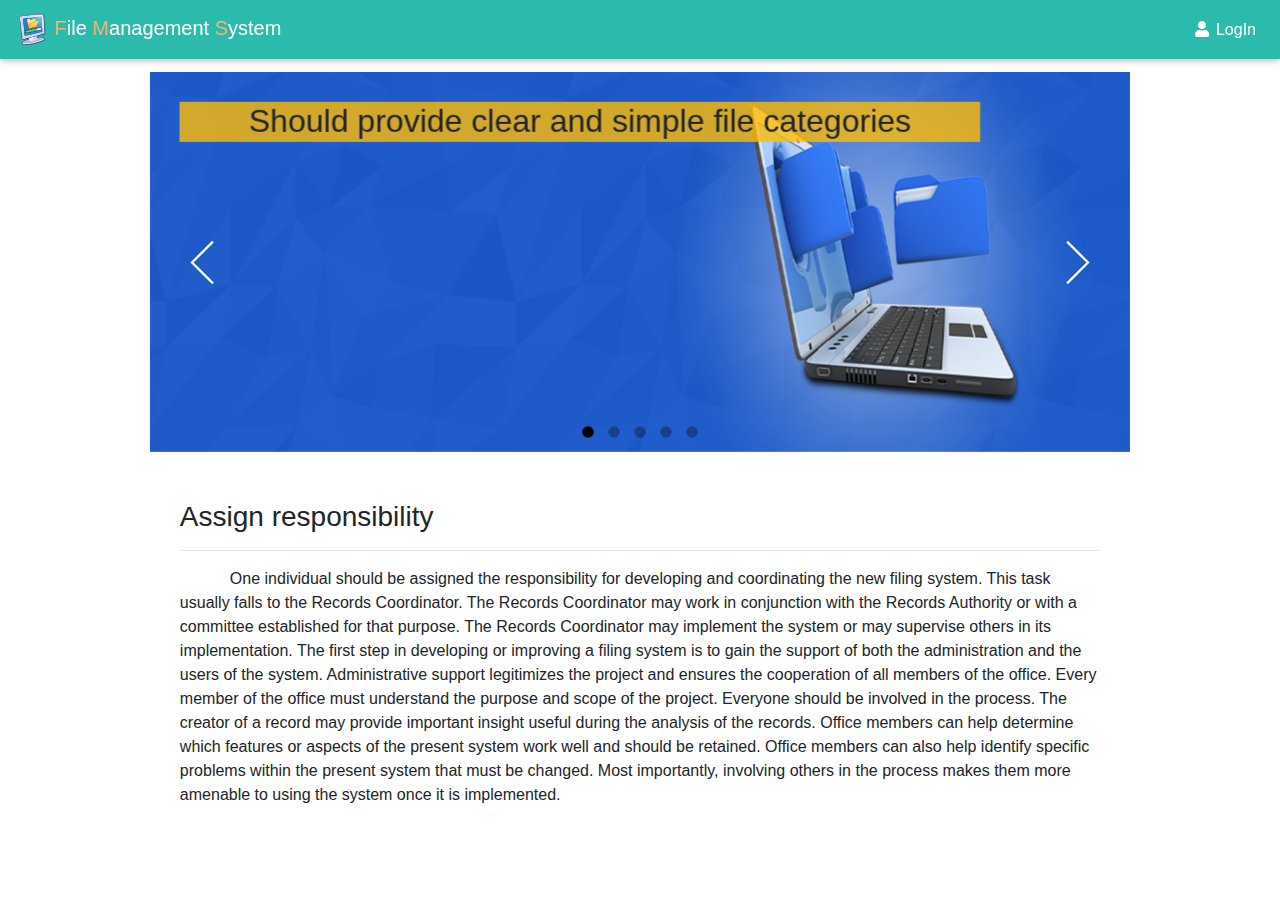
==== index.html @ 38b3a2d8 "first committed" ====
<!DOCTYPE html>
<html lang="en">

<head>
  <meta charset="utf-8">
  <meta name="viewport" content="width=device-width, initial-scale=1, shrink-to-fit=no">
  <meta http-equiv="x-ua-compatible" content="ie=edge">
  <title>Material Design Bootstrap</title>
  <!-- Font Awesome -->
  <link rel="stylesheet" href="https://use.fontawesome.com/releases/v5.8.1/css/all.css">
  <!-- Bootstrap core CSS -->
  <link href="css/bootstrap.min.css" rel="stylesheet">
  <!-- Material Design Bootstrap -->
  <link href="css/mdb.min.css" rel="stylesheet">
  <!-- Your custom styles (optional) -->
  <link href="css/style.css" rel="stylesheet">

  <style type="text/css">
    #loader{
        position: fixed;
        left: 0px;
        top: 0px;
        width: 100%;
        height: 100%;
        z-index: 9999;
        background: url('img/loading.gif') 50% 50% no-repeat rgb(249,249,249);
        opacity: 1;
    }
       /* jssor slider loading skin spin css */
        .jssorl-009-spin img {
            animation-name: jssorl-009-spin;
            animation-duration: 1.6s;
            animation-iteration-count: infinite;
            animation-timing-function: linear;
        }

        @keyframes jssorl-009-spin {
            from {
                transform: rotate(0deg);
            }

            to {
                transform: rotate(360deg);
            }
        }


        .jssorb052 .i {position:absolute;cursor:pointer;}
        .jssorb052 .i .b {fill:#000;fill-opacity:0.3;}
        .jssorb052 .i:hover .b {fill-opacity:.7;}
        .jssorb052 .iav .b {fill-opacity: 1;}
        .jssorb052 .i.idn {opacity:.3;}

        .jssora053 {display:block;position:absolute;cursor:pointer;}
        .jssora053 .a {fill:none;stroke:#fff;stroke-width:640;stroke-miterlimit:10;}
        .jssora053:hover {opacity:.8;}
        .jssora053.jssora053dn {opacity:.5;}
        .jssora053.jssora053ds {opacity:.3;pointer-events:none;}

    p.aaa {
  text-indent: 50px;
}
  </style>
   <script src="js/js/jssor.slider-27.5.0.min.js" type="text/javascript"></script>
    <script type="text/javascript">
        jssor_1_slider_init = function() {

            var jssor_1_SlideoTransitions = [
              [{b:0,d:600,y:-290,e:{y:27}}],
              [{b:0,d:1000,y:185},{b:1000,d:500,o:-1},{b:1500,d:500,o:1},{b:2000,d:1500,r:360},{b:3500,d:1000,rX:30},{b:4500,d:500,rX:-30},{b:5000,d:1000,rY:30},{b:6000,d:500,rY:-30},{b:6500,d:500,sX:1},{b:7000,d:500,sX:-1},{b:7500,d:500,sY:1},{b:8000,d:500,sY:-1},{b:8500,d:500,kX:30},{b:9000,d:500,kX:-30},{b:9500,d:500,kY:30},{b:10000,d:500,kY:-30},{b:10500,d:500,c:{x:125.00,t:-125.00}},{b:11000,d:500,c:{x:-125.00,t:125.00}}],
              [{b:0,d:600,x:535,e:{x:27}}],
              [{b:-1,d:1,o:-1},{b:0,d:600,o:1,e:{o:5}}],
              [{b:-1,d:1,c:{x:250.0,t:-250.0}},{b:0,d:800,c:{x:-250.0,t:250.0},e:{c:{x:7,t:7}}}],
              [{b:-1,d:1,o:-1},{b:0,d:600,x:-570,o:1,e:{x:6}}],
              [{b:-1,d:1,o:-1,r:-180},{b:0,d:800,o:1,r:180,e:{r:7}}],
              [{b:0,d:1000,y:80,e:{y:24}},{b:1000,d:1100,x:570,y:170,o:-1,r:30,sX:9,sY:9,e:{x:2,y:6,r:1,sX:5,sY:5}}],
              [{b:2000,d:600,rY:30}],
              [{b:0,d:500,x:-105},{b:500,d:500,x:230},{b:1000,d:500,y:-120},{b:1500,d:500,x:-70,y:120},{b:2600,d:500,y:-80},{b:3100,d:900,y:160,e:{y:24}}],
              [{b:0,d:1000,o:-0.4,rX:2,rY:1},{b:1000,d:1000,rY:1},{b:2000,d:1000,rX:-1},{b:3000,d:1000,rY:-1},{b:4000,d:1000,o:0.4,rX:-1,rY:-1}]
            ];

            var jssor_1_options = {
              $AutoPlay: 1,
              $Idle: 2000,
              $CaptionSliderOptions: {
                $Class: $JssorCaptionSlideo$,
                $Transitions: jssor_1_SlideoTransitions,
                $Breaks: [
                  [{d:2000,b:1000}]
                ]
              },
              $ArrowNavigatorOptions: {
                $Class: $JssorArrowNavigator$
              },
              $BulletNavigatorOptions: {
                $Class: $JssorBulletNavigator$
              }
            };

            var jssor_1_slider = new $JssorSlider$("jssor_1", jssor_1_options);

            /*#region responsive code begin*/

            var MAX_WIDTH = 980;

            function ScaleSlider() {
                var containerElement = jssor_1_slider.$Elmt.parentNode;
                var containerWidth = containerElement.clientWidth;

                if (containerWidth) {

                    var expectedWidth = Math.min(MAX_WIDTH || containerWidth, containerWidth);

                    jssor_1_slider.$ScaleWidth(expectedWidth);
                }
                else {
                    window.setTimeout(ScaleSlider, 30);
                }
            }

            ScaleSlider();

            $Jssor$.$AddEvent(window, "load", ScaleSlider);
            $Jssor$.$AddEvent(window, "resize", ScaleSlider);
            $Jssor$.$AddEvent(window, "orientationchange", ScaleSlider);
            /*#endregion responsive code end*/
        };


    </script>

   
</head>

<body style="padding:0px; margin:0px; background-color:#fff;font-family:arial,helvetica,sans-serif,verdana,'Open Sans'">

  <!-- Start your project here-->
<!--Navbar -->
<nav class="mb-1 navbar navbar-expand-lg navbar-dark default-color fixed-top">
  <a class="navbar-brand" href="#"><img src="js/img/Files_Download.png" width="33px" height="33px"> <font color="#F0B56F">F</font>ile <font color="#F0B56F">M</font>anagement <font color="#F0B56F">S</font>ystem</a>
  <button class="navbar-toggler" type="button" data-toggle="collapse" data-target="#navbarSupportedContent-4"
    aria-controls="navbarSupportedContent-4" aria-expanded="false" aria-label="Toggle navigation">
    <span class="navbar-toggler-icon"></span>
  </button>
  <div class="collapse navbar-collapse" id="navbarSupportedContent-4">
    <ul class="navbar-nav ml-auto">
      <!-- <li class="nav-item active">
        <a class="nav-link" href="#">
          <i class="fab fa-facebook-f"></i> Facebook
          <span class="sr-only">(current)</span>
        </a>
      </li>
      <li class="nav-item">
        <a class="nav-link" href="#">
          <i class="fab fa-instagram"></i> Instagram</a>
      </li> -->
        <li class="nav-item">
        <a class="nav-link" href="login.html">
          <i class="fas fa-user"></i> LogIn</a>
      </li>
  <!--     <li class="nav-item dropdown">
        <a class="nav-link dropdown-toggle" id="navbarDropdownMenuLink-4" data-toggle="dropdown"
          aria-haspopup="true" aria-expanded="false">
         <a href="login.html"> <i class="fas fa-user"></i> Login </a>
        <div class="dropdown-menu dropdown-menu-right dropdown-info" aria-labelledby="navbarDropdownMenuLink-4">
          <a class="dropdown-item" href="login.html">Login</a>

        </div>
      </li> -->
    </ul>
  </div>
</nav>
<br>
<div id="loader"></div>
<!--/.Navbar -->
<br><Br>
<!-- Card -->
<div class="container col-md-10">
    <div id="jssor_1" style="position:relative;margin:0 auto;top:0px;left:0px;width:980px;height:380px;overflow:hidden;visibility:hidden;">
        <!-- Loading Screen -->
        <div data-u="loading" class="jssorl-009-spin" style="position:absolute;top:0px;left:0px;width:100%;height:100%;text-align:center;background-color:rgba(0,0,0,0.7);">
            <img style="margin-top:-19px;position:relative;top:50%;width:38px;height:38px;" src="img/spin.svg" />
        </div>
        <div data-u="slides" style="cursor:default;position:relative;top:0px;left:0px;width:980px;height:380px;overflow:hidden;">
            <div data-p="170">
                <img data-u="image" src="js/img/Document-management-banner-image.png" />
                <div data-t="0" style="position:absolute;top:320px;left:30px;width:800px;height:40px;font-family:Oswald,sans-serif;font-size:32px;font-weight:200;line-height:1.2;text-align:center;background-color:rgba(255,188,5,0.8);">Should provide clear and simple file categories</div>
            </div>
            <div data-p="170">
                <img data-u="image" src="js/img/latest-banner-1.jpg" />
                <div data-t="1" style="position:absolute;top:-50px;left:125px;width:800px;height:40px;font-family:Oswald,sans-serif;font-size:32px;font-weight:200;line-height:1.2;text-align:center;background-color:rgba(255,188,5,0.8);">Faster filing and retrieval of information</div>
            </div>
            <div data-p="170">
                <img data-u="image" src="js/img/Electronic-Document-Cartoon-201807-001.jpg" />
                <div data-t="2" style="position:absolute;top:30px;left:-505px;width:800px;height:40px;font-family:Oswald,sans-serif;font-size:32px;font-weight:200;line-height:1.2;text-align:center;background-color:rgba(255,188,5,0.8);">Less time spent on filingDocument Records</div>
            </div>
            <div data-p="170">
                <img data-u="image" src="js/img/banner.jpg" />
                <div data-t="3" style="position:absolute;top:30px;left:30px;width:800px;height:40px;font-family:Oswald,sans-serif;font-size:32px;font-weight:200;line-height:1.2;text-align:center;background-color:rgba(255,188,5,0.8);">Less office space used for filing equipment</div>
            </div>
            <div data-p="170">
                <img data-u="image" src="js/img/banner-electronic-document-management-system.jpg" />
                <div data-t="4" style="position:absolute;top:30px;left:30px;width:800px;height:40px;font-family:Oswald,sans-serif;font-size:32px;font-weight:200;line-height:1.2;text-align:center;background-color:rgba(255,188,5,0.8);">Protection of vital records</div>
            </div>

        </div>
        <!-- Bullet Navigator -->
        <div data-u="navigator" class="jssorb052" style="position:absolute;bottom:12px;right:12px;" data-autocenter="1" data-scale="0.5" data-scale-bottom="0.75">
            <div data-u="prototype" class="i" style="width:16px;height:16px;">
                <svg viewbox="0 0 16000 16000" style="position:absolute;top:0;left:0;width:100%;height:100%;">
                    <circle class="b" cx="8000" cy="8000" r="5800"></circle>
                </svg>
            </div>
        </div>
        <!-- Arrow Navigator -->
        <div data-u="arrowleft" class="jssora053" style="width:55px;height:55px;top:0px;left:25px;" data-autocenter="2" data-scale="0.75" data-scale-left="0.75">
            <svg viewbox="0 0 16000 16000" style="position:absolute;top:0;left:0;width:100%;height:100%;">
                <polyline class="a" points="11040,1920 4960,8000 11040,14080 "></polyline>
            </svg>
        </div>
        <div data-u="arrowright" class="jssora053" style="width:55px;height:55px;top:0px;right:25px;" data-autocenter="2" data-scale="0.75" data-scale-right="0.75">
            <svg viewbox="0 0 16000 16000" style="position:absolute;top:0;left:0;width:100%;height:100%;">
                <polyline class="a" points="4960,1920 11040,8000 4960,14080 "></polyline>
            </svg>
        </div>
    </div>
    <script type="text/javascript">jssor_1_slider_init();</script>
    <!-- #endregion Jssor Slider End -->
  <Br><Br>
    <div class="container col-md-11 ">
      <h3>Assign responsibility</h3>
      <hr></hr>
      <p class="aaa">
One individual should be assigned the responsibility for developing and coordinating the new filing system. This task usually falls to the Records Coordinator. The Records Coordinator may work in conjunction with the Records Authority or with a committee established for that purpose. The Records Coordinator may implement the system or may supervise others in its implementation.

The first step in developing or improving a filing system is to gain the support of both the administration and the users of the system. Administrative support legitimizes the project and ensures the cooperation of all members of the office.

Every member of the office must understand the purpose and scope of the project. Everyone should be involved in the process. The creator of a record may provide important insight useful during the analysis of the records. Office members can help determine which features or aspects of the present system work well and should be retained. Office members can also help identify specific problems within the present system that must be changed. Most importantly, involving others in the process makes them more amenable to using the system once it is implemented.</p>
    </div>

</div>
<!-- Card -->
  <!-- /Start your project here-->

  <!-- SCRIPTS -->
  <!-- JQuery -->
  <script type="text/javascript" src="js/jquery-3.4.0.min.js"></script>
  <!-- Bootstrap tooltips -->
  <script type="text/javascript" src="js/popper.min.js"></script>
  <!-- Bootstrap core JavaScript -->
  <script type="text/javascript" src="js/bootstrap.min.js"></script>
  <!-- MDB core JavaScript -->
  <script type="text/javascript" src="js/mdb.min.js"></script>
</body>

<script type="text/javascript">
   $("#Register").on("click", function () {
   
          uservalidate();
          passvalidate();
   
         if (uservalidate() === true
          && passvalidate() === true
   
          ) {
   
   };
   
   
   });
   
   
   function uservalidate() {
   if ($('#materialFormCardNameEx').val() == '') { 
       $('#materialFormCardNameEx').css('border-color', '#dc3545');
    return false;
     } else {
      $('#materialFormCardNameEx').css('border-color', '#28a745'); 
       return true;
   }
   
   };
   
   function passvalidate() {
   if ($('#materialFormCardEmailEx').val() == '') { 
    $('#materialFormCardEmailEx').css('border-color', '#dc3545');
    return false;
     } else {
      $('#materialFormCardEmailEx').css('border-color', '#28a745'); 
       return true;
   }
   
   };
   
   
</script>
</script>
  <script src = "jss/jquery.js"></script>
  <script src = "jss/bootstrap.js"></script>
  <script src = "jss/login.js"></script>
  <script src="jquery.min.js"></script>
<script type="text/javascript">
  $(window).on('load', function(){
    //you remove this timeout
    setTimeout(function(){
          $('#loader').fadeOut('slow');  
      });
      //remove the timeout
      //$('#loader').fadeOut('slow'); 
  });
</script>
</html>
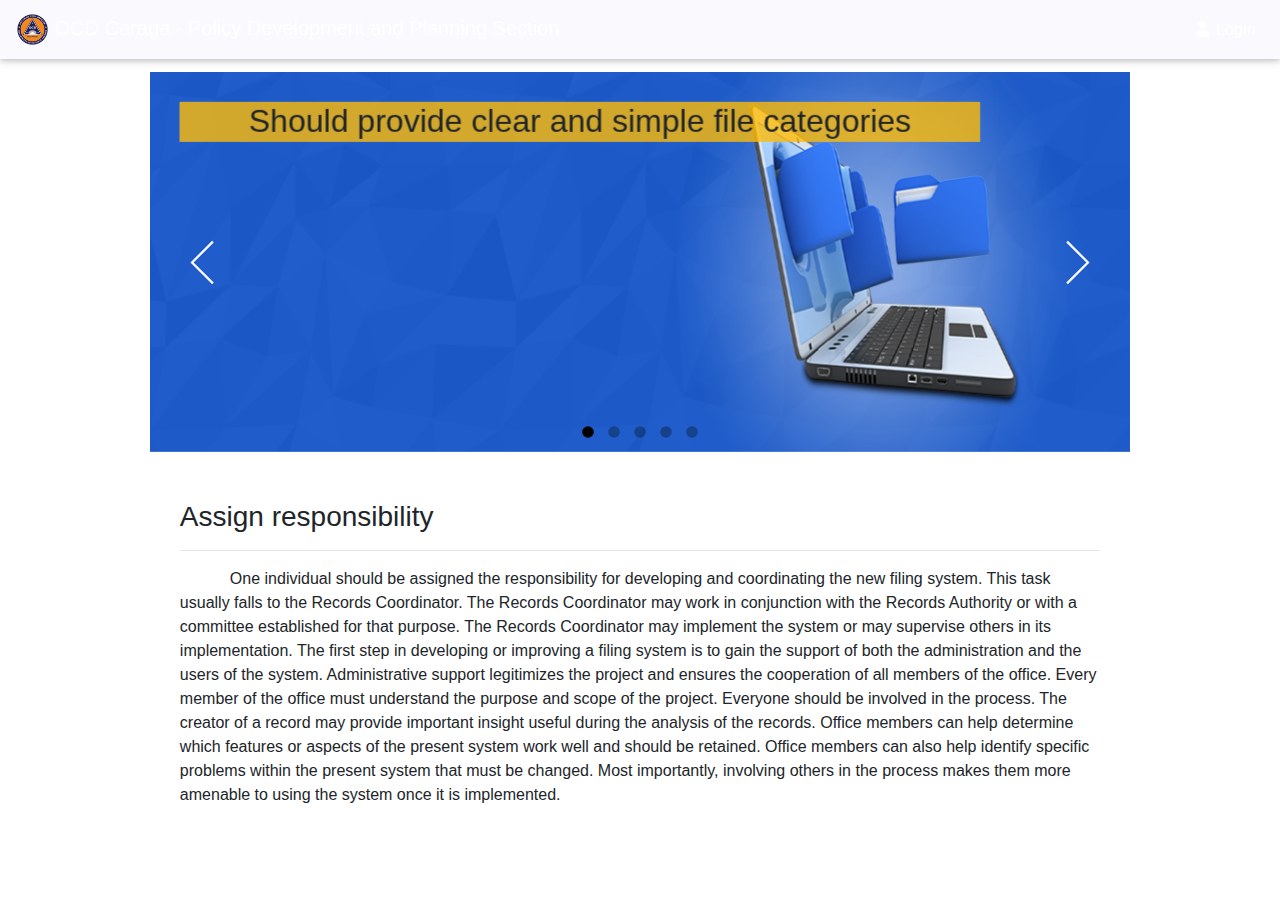
==== commit 11458c99: "ss" ====
--- a/index.html
+++ b/index.html
@@ -137,7 +137,7 @@
   <!-- Start your project here-->
 <!--Navbar -->
 <nav class="mb-1 navbar navbar-expand-lg navbar-dark default-color fixed-top">
-  <a class="navbar-brand" href="#"><img src="js/img/Files_Download.png" width="33px" height="33px"> <font color="#F0B56F">F</font>ile <font color="#F0B56F">M</font>anagement <font color="#F0B56F">S</font>ystem</a>
+  <a class="navbar-brand" href="#"><img src="js/img/OCD.png" width="33px" height="auto"<font color="#0000000"> OCD Caraga - Policy Development and Planning Section</font></a>
   <button class="navbar-toggler" type="button" data-toggle="collapse" data-target="#navbarSupportedContent-4"
     aria-controls="navbarSupportedContent-4" aria-expanded="false" aria-label="Toggle navigation">
     <span class="navbar-toggler-icon"></span>
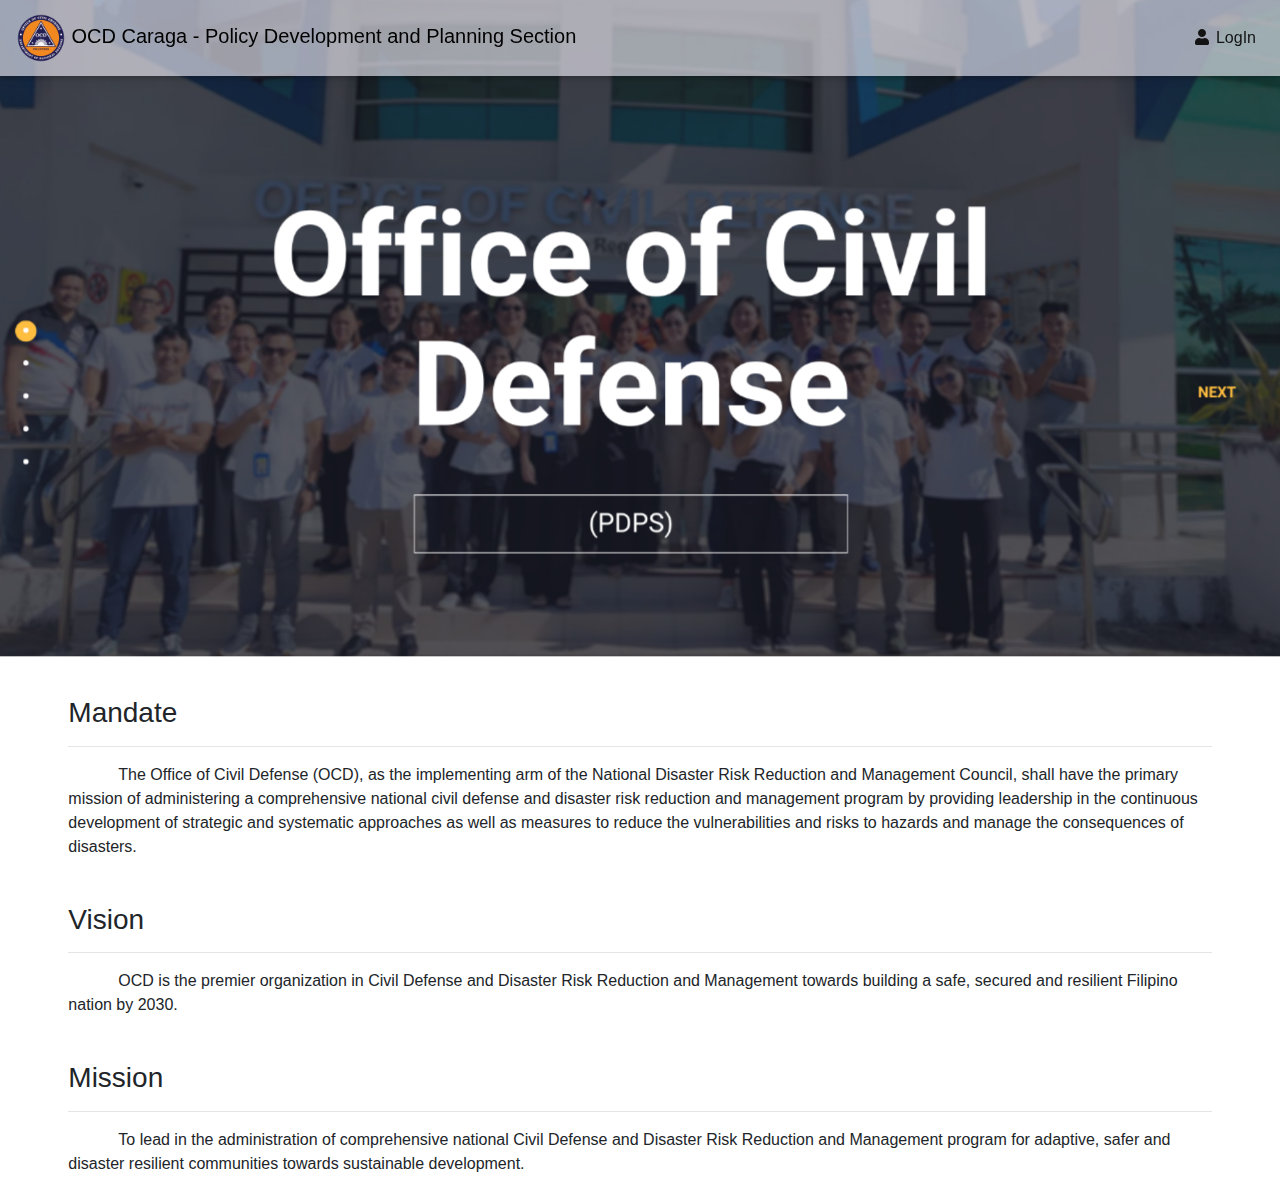
==== commit de10062d: "mine" ====
--- a/index.html
+++ b/index.html
@@ -137,7 +137,7 @@
   <!-- Start your project here-->
 <!--Navbar -->
 <nav class="mb-1 navbar navbar-expand-lg navbar-dark default-color fixed-top">
-  <a class="navbar-brand" href="#"><img src="js/img/OCD.png" width="33px" height="auto"<font color="#0000000"> OCD Caraga - Policy Development and Planning Section</font></a>
+  <a class="navbar-brand" href="#"><img src="js/img/OCD.png" width="50px" height="auto"><font color="#000000"> OCD Caraga - Policy Development and Planning Section</font></a>
   <button class="navbar-toggler" type="button" data-toggle="collapse" data-target="#navbarSupportedContent-4"
     aria-controls="navbarSupportedContent-4" aria-expanded="false" aria-label="Toggle navigation">
     <span class="navbar-toggler-icon"></span>
@@ -154,10 +154,12 @@
         <a class="nav-link" href="#">
           <i class="fab fa-instagram"></i> Instagram</a>
       </li> -->
-        <li class="nav-item">
-        <a class="nav-link" href="login.html">
-          <i class="fas fa-user"></i> LogIn</a>
-      </li>
+      <li class="nav-item">
+        <a class="nav-link" href="login.html" style="color: #131313;">
+            <i class="fas fa-user"></i> LogIn
+        </a>
+    </li>
+    
   <!--     <li class="nav-item dropdown">
         <a class="nav-link dropdown-toggle" id="navbarDropdownMenuLink-4" data-toggle="dropdown"
           aria-haspopup="true" aria-expanded="false">
@@ -176,67 +178,52 @@
 <br><Br>
 <!-- Card -->
 <div class="container col-md-10">
-    <div id="jssor_1" style="position:relative;margin:0 auto;top:0px;left:0px;width:980px;height:380px;overflow:hidden;visibility:hidden;">
+    <div id="jssor_1" style="position:relative;margin:0 auto;top:-180px;left:-200px;width:705px;height:580px;">
         <!-- Loading Screen -->
         <div data-u="loading" class="jssorl-009-spin" style="position:absolute;top:0px;left:0px;width:100%;height:100%;text-align:center;background-color:rgba(0,0,0,0.7);">
             <img style="margin-top:-19px;position:relative;top:50%;width:38px;height:38px;" src="img/spin.svg" />
         </div>
-        <div data-u="slides" style="cursor:default;position:relative;top:0px;left:0px;width:980px;height:380px;overflow:hidden;">
-            <div data-p="170">
-                <img data-u="image" src="js/img/Document-management-banner-image.png" />
-                <div data-t="0" style="position:absolute;top:320px;left:30px;width:800px;height:40px;font-family:Oswald,sans-serif;font-size:32px;font-weight:200;line-height:1.2;text-align:center;background-color:rgba(255,188,5,0.8);">Should provide clear and simple file categories</div>
-            </div>
-            <div data-p="170">
-                <img data-u="image" src="js/img/latest-banner-1.jpg" />
-                <div data-t="1" style="position:absolute;top:-50px;left:125px;width:800px;height:40px;font-family:Oswald,sans-serif;font-size:32px;font-weight:200;line-height:1.2;text-align:center;background-color:rgba(255,188,5,0.8);">Faster filing and retrieval of information</div>
-            </div>
-            <div data-p="170">
-                <img data-u="image" src="js/img/Electronic-Document-Cartoon-201807-001.jpg" />
-                <div data-t="2" style="position:absolute;top:30px;left:-505px;width:800px;height:40px;font-family:Oswald,sans-serif;font-size:32px;font-weight:200;line-height:1.2;text-align:center;background-color:rgba(255,188,5,0.8);">Less time spent on filingDocument Records</div>
-            </div>
-            <div data-p="170">
-                <img data-u="image" src="js/img/banner.jpg" />
-                <div data-t="3" style="position:absolute;top:30px;left:30px;width:800px;height:40px;font-family:Oswald,sans-serif;font-size:32px;font-weight:200;line-height:1.2;text-align:center;background-color:rgba(255,188,5,0.8);">Less office space used for filing equipment</div>
-            </div>
-            <div data-p="170">
-                <img data-u="image" src="js/img/banner-electronic-document-management-system.jpg" />
-                <div data-t="4" style="position:absolute;top:30px;left:30px;width:800px;height:40px;font-family:Oswald,sans-serif;font-size:32px;font-weight:200;line-height:1.2;text-align:center;background-color:rgba(255,188,5,0.8);">Protection of vital records</div>
-            </div>
-
-        </div>
-        <!-- Bullet Navigator -->
-        <div data-u="navigator" class="jssorb052" style="position:absolute;bottom:12px;right:12px;" data-autocenter="1" data-scale="0.5" data-scale-bottom="0.75">
-            <div data-u="prototype" class="i" style="width:16px;height:16px;">
-                <svg viewbox="0 0 16000 16000" style="position:absolute;top:0;left:0;width:100%;height:100%;">
-                    <circle class="b" cx="8000" cy="8000" r="5800"></circle>
-                </svg>
-            </div>
-        </div>
-        <!-- Arrow Navigator -->
-        <div data-u="arrowleft" class="jssora053" style="width:55px;height:55px;top:0px;left:25px;" data-autocenter="2" data-scale="0.75" data-scale-left="0.75">
-            <svg viewbox="0 0 16000 16000" style="position:absolute;top:0;left:0;width:100%;height:100%;">
-                <polyline class="a" points="11040,1920 4960,8000 11040,14080 "></polyline>
-            </svg>
-        </div>
-        <div data-u="arrowright" class="jssora053" style="width:55px;height:55px;top:0px;right:25px;" data-autocenter="2" data-scale="0.75" data-scale-right="0.75">
-            <svg viewbox="0 0 16000 16000" style="position:absolute;top:0;left:0;width:100%;height:100%;">
-                <polyline class="a" points="4960,1920 11040,8000 4960,14080 "></polyline>
-            </svg>
-        </div>
-    </div>
+        <div data-u="slides" style="cursor:default;position:relative;top:0px;left:0px;width:980px;height:550px;overflow:hidden;">
+          <div data-p="170">
+            <img data-u="image" src="js/img/fontpager.png" style="width: 100%; height: 100%;" />
+            <div data-t="0" style="position:absolute;top:320px;left:30px;width:800px;height:40px;font-family:Oswald,sans-serif;font-size:32px;font-weight:200;line-height:1.2;text-align:center;background-color:rgba(255, 188, 5, 0);"></div>
+        </div>
+                    </div>
+               </div>
+
+        </div>
+        
     <script type="text/javascript">jssor_1_slider_init();</script>
     <!-- #endregion Jssor Slider End -->
   <Br><Br>
-    <div class="container col-md-11 ">
-      <h3>Assign responsibility</h3>
-      <hr></hr>
+    <div class="container col-md-11" style="margin-top: -230px;">
+      <h3>Mandate</h3>
+      <hr>
       <p class="aaa">
-One individual should be assigned the responsibility for developing and coordinating the new filing system. This task usually falls to the Records Coordinator. The Records Coordinator may work in conjunction with the Records Authority or with a committee established for that purpose. The Records Coordinator may implement the system or may supervise others in its implementation.
-
-The first step in developing or improving a filing system is to gain the support of both the administration and the users of the system. Administrative support legitimizes the project and ensures the cooperation of all members of the office.
-
-Every member of the office must understand the purpose and scope of the project. Everyone should be involved in the process. The creator of a record may provide important insight useful during the analysis of the records. Office members can help determine which features or aspects of the present system work well and should be retained. Office members can also help identify specific problems within the present system that must be changed. Most importantly, involving others in the process makes them more amenable to using the system once it is implemented.</p>
-    </div>
+        The Office of Civil Defense (OCD), as the implementing arm of the National Disaster Risk Reduction and Management Council, 
+        shall have the primary mission of administering a comprehensive national civil defense and disaster risk reduction and management 
+        program by providing leadership in the continuous development of strategic and systematic approaches as well as measures to reduce 
+        the vulnerabilities and risks to hazards and manage the consequences of disasters.     </p>
+  </div>
+
+  <Br><Br>
+    <div class="container col-md-11" style="margin-top: -20px;">
+      <h3>Vision</h3>
+      <hr>
+      <p class="aaa">
+        OCD is the premier organization in Civil Defense and Disaster Risk Reduction and Management 
+        towards building a safe, secured and resilient Filipino nation by 2030.     </p>
+  </div>
+
+  <Br><Br>
+    <div class="container col-md-11" style="margin-top: -20px;">
+      <h3>Mission</h3>
+      <hr>
+      <p class="aaa">
+        To lead in the administration of comprehensive national Civil Defense and Disaster Risk Reduction 
+        and Management program for adaptive, safer and disaster resilient communities towards sustainable development.     </p>
+  </div>
+  
 
 </div>
 <!-- Card -->
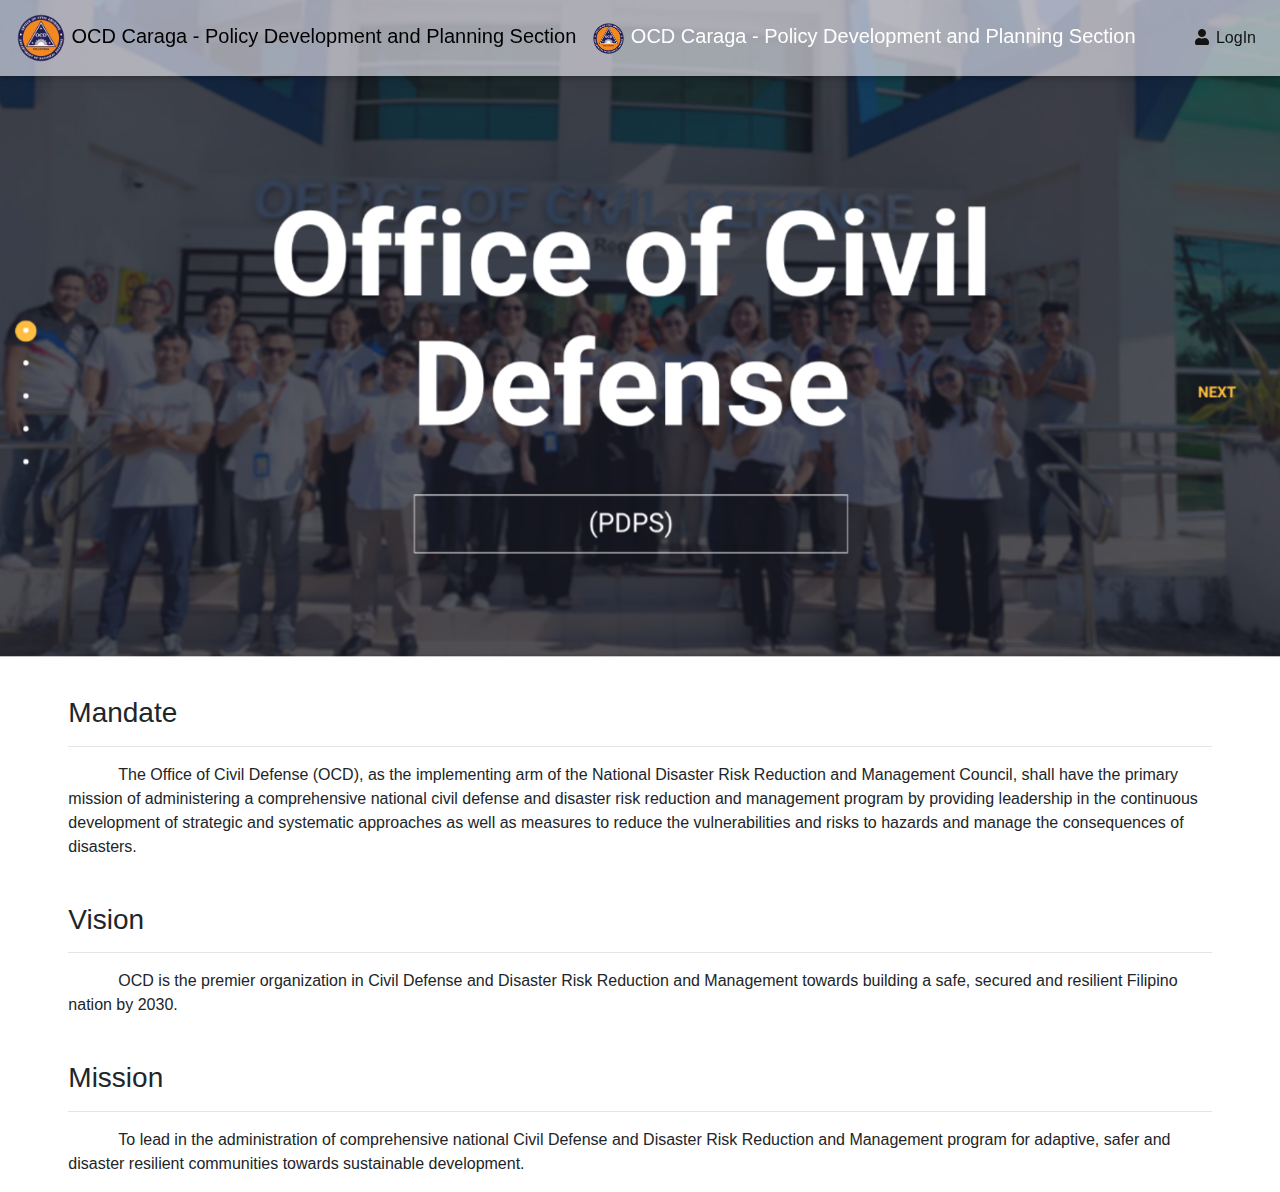
==== commit ff1cfe71: "Merge branch 'main' of https://github.com/Fallzur/filemanagement" ====
--- a/index.html
+++ b/index.html
@@ -138,6 +138,7 @@
 <!--Navbar -->
 <nav class="mb-1 navbar navbar-expand-lg navbar-dark default-color fixed-top">
   <a class="navbar-brand" href="#"><img src="js/img/OCD.png" width="50px" height="auto"><font color="#000000"> OCD Caraga - Policy Development and Planning Section</font></a>
+  <a class="navbar-brand" href="#"><img src="js/img/OCD.png" width="33px" height="auto"<font color="#0000000"> OCD Caraga - Policy Development and Planning Section</font></a>
   <button class="navbar-toggler" type="button" data-toggle="collapse" data-target="#navbarSupportedContent-4"
     aria-controls="navbarSupportedContent-4" aria-expanded="false" aria-label="Toggle navigation">
     <span class="navbar-toggler-icon"></span>
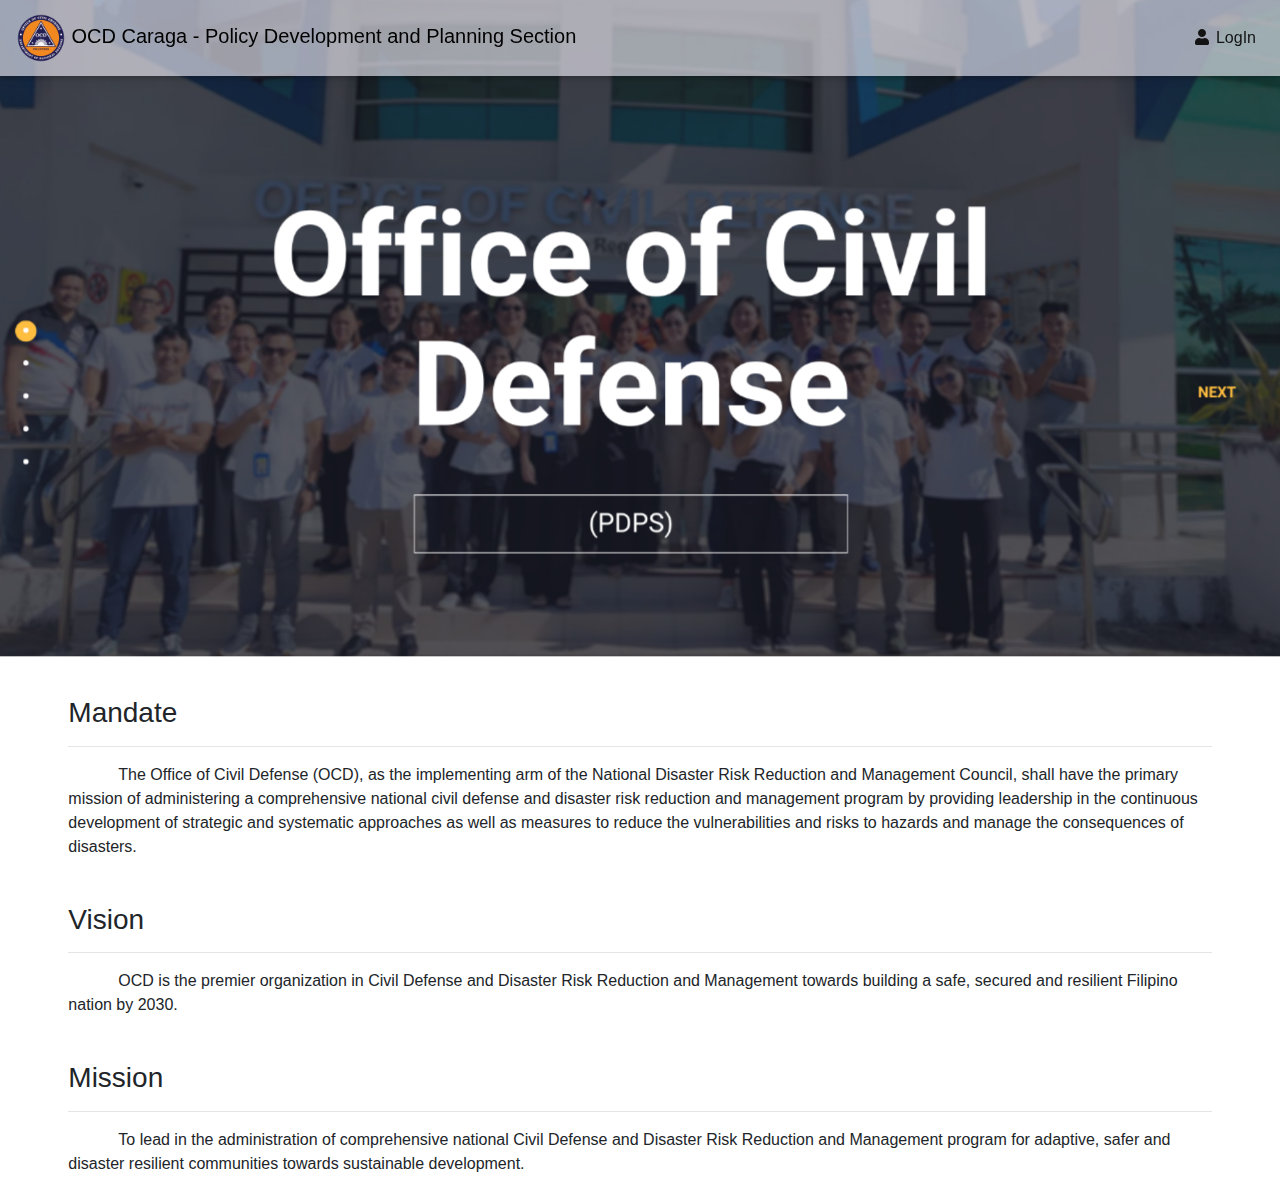
==== commit 8a7a54bd: "hi jai" ====
--- a/index.html
+++ b/index.html
@@ -138,7 +138,6 @@
 <!--Navbar -->
 <nav class="mb-1 navbar navbar-expand-lg navbar-dark default-color fixed-top">
   <a class="navbar-brand" href="#"><img src="js/img/OCD.png" width="50px" height="auto"><font color="#000000"> OCD Caraga - Policy Development and Planning Section</font></a>
-  <a class="navbar-brand" href="#"><img src="js/img/OCD.png" width="33px" height="auto"<font color="#0000000"> OCD Caraga - Policy Development and Planning Section</font></a>
   <button class="navbar-toggler" type="button" data-toggle="collapse" data-target="#navbarSupportedContent-4"
     aria-controls="navbarSupportedContent-4" aria-expanded="false" aria-label="Toggle navigation">
     <span class="navbar-toggler-icon"></span>
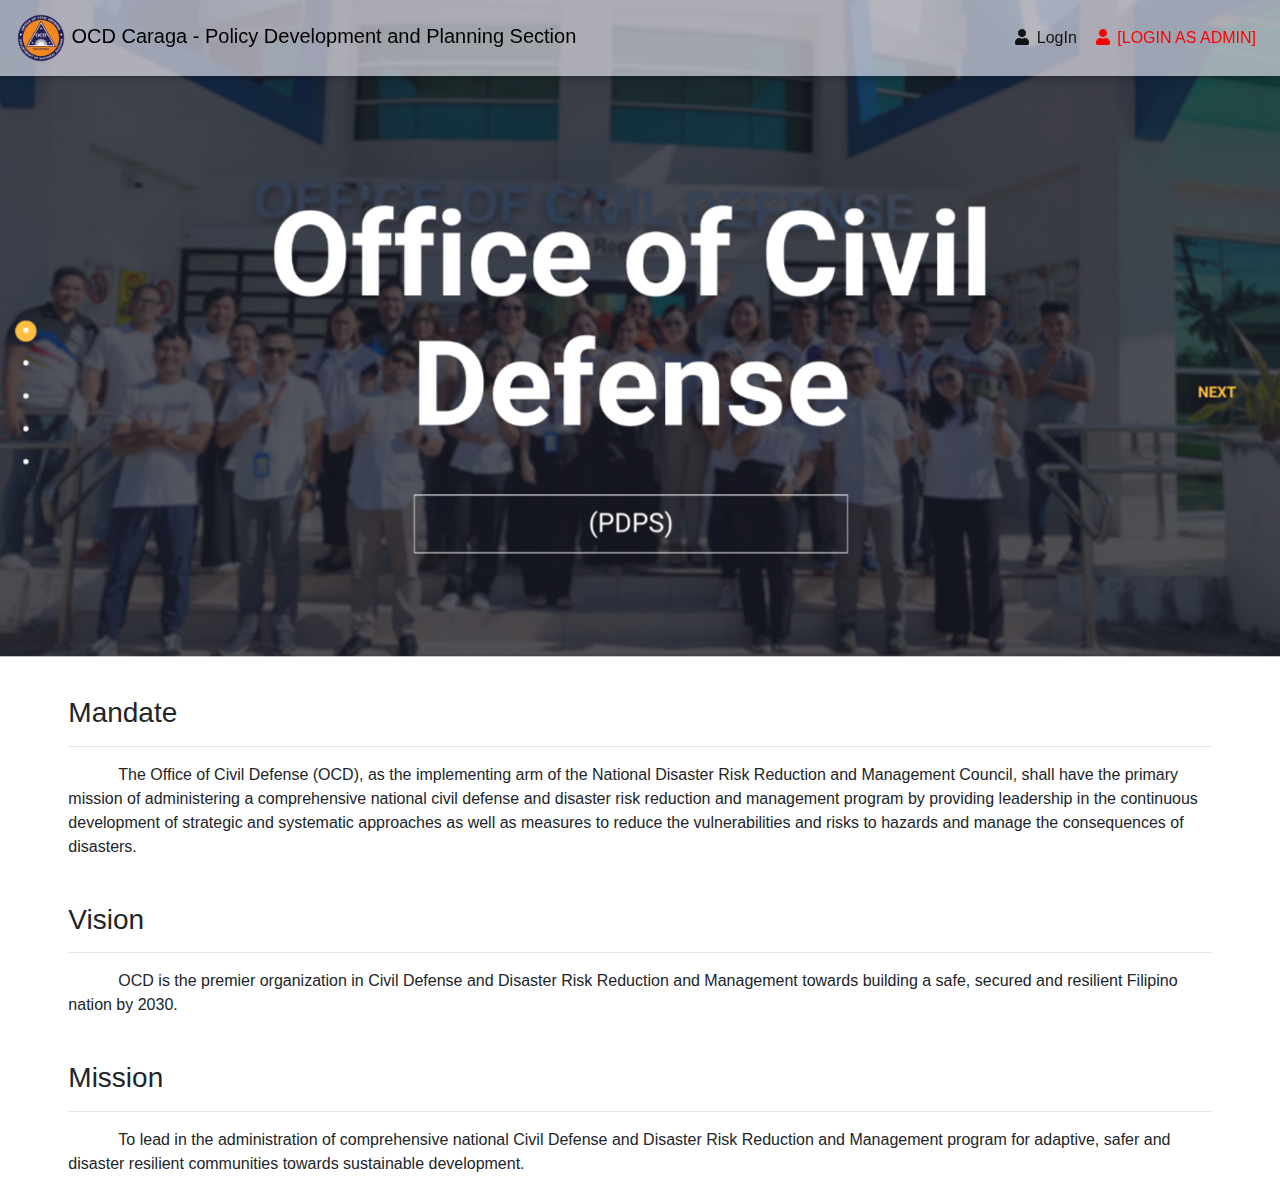
==== commit 2732daf7: "ey" ====
--- a/index.html
+++ b/index.html
@@ -159,6 +159,12 @@
             <i class="fas fa-user"></i> LogIn
         </a>
     </li>
+
+    <li class="nav-item">
+      <a class="nav-link" href="/Private_Dashboard/index.html" style="color: #ff0000;">
+          <i class="fas fa-user"></i> [LOGIN AS ADMIN]
+      </a>
+  </li>
     
   <!--     <li class="nav-item dropdown">
         <a class="nav-link dropdown-toggle" id="navbarDropdownMenuLink-4" data-toggle="dropdown"
